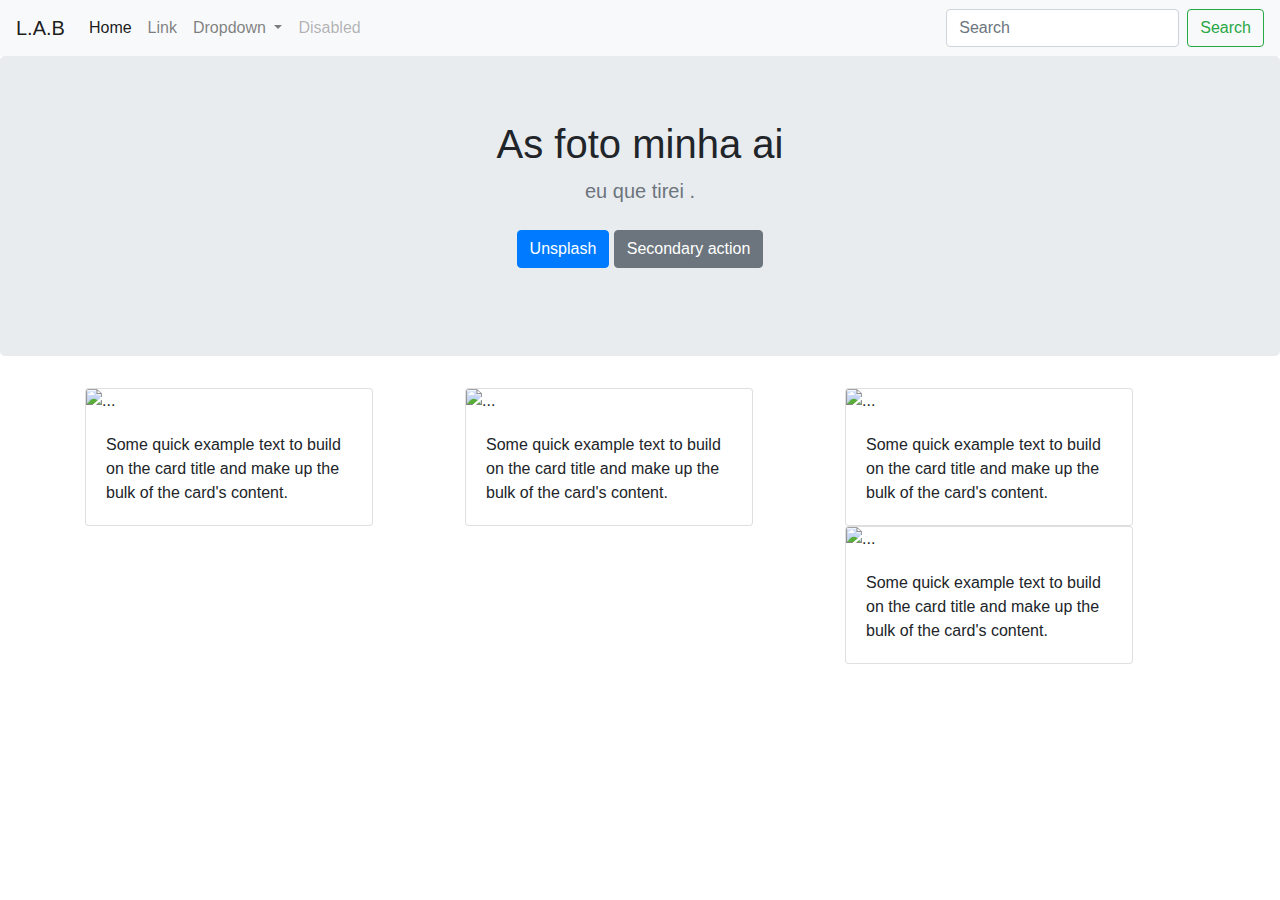
==== minicurso html-css-js/site fotos.html @ 7c4a962d "Add files via upload" ====
<!DOCTYPE html>
<html lang="pt-br">
<head>
    <link rel="stylesheet" href="https://stackpath.bootstrapcdn.com/bootstrap/4.3.1/css/bootstrap.min.css" integrity="sha384-ggOyR0iXCbMQv3Xipma34MD+dH/1fQ784/j6cY/iJTQUOhcWr7x9JvoRxT2MZw1T" crossorigin="anonymous">
    <meta charset="UTF-8">
    <meta name="viewport" content="width=device-width, initial-scale=1.0">
    <meta http-equiv="X-UA-Compatible" content="ie=edge">
    <title>Document</title>
</head>
<body>
    <nav class="navbar navbar-expand-lg navbar-light bg-light">
        <a class="navbar-brand" href="#">L.A.B</a>
        <button class="navbar-toggler" type="button" data-toggle="collapse" data-target="#navbarSupportedContent" aria-controls="navbarSupportedContent" aria-expanded="false" aria-label="Toggle navigation">
            <span class="navbar-toggler-icon"></span>
        </button>
        
        <div class="collapse navbar-collapse" id="navbarSupportedContent">
            <ul class="navbar-nav mr-auto">
                <li class="nav-item active">
                    <a class="nav-link" href="#">Home <span class="sr-only">(current)</span></a>
                </li>
                <li class="nav-item">
                    <a class="nav-link" href="#">Link</a>
                </li>
                <li class="nav-item dropdown">
                    <a class="nav-link dropdown-toggle" href="#" id="navbarDropdown" role="button" data-toggle="dropdown" aria-haspopup="true" aria-expanded="false">
                        Dropdown
                    </a>
                    <div class="dropdown-menu" aria-labelledby="navbarDropdown">
                        <a class="dropdown-item" href="#">Action</a>
                        <a class="dropdown-item" href="#">Another action</a>
                        <div class="dropdown-divider"></div>
                        <a class="dropdown-item" href="#">Something else here</a>
                    </div>
                </li>
                <li class="nav-item">
                    <a class="nav-link disabled" href="#" tabindex="-1" aria-disabled="true">Disabled</a>
                </li>
            </ul>
            <form class="form-inline my-2 my-lg-0">
            <input class="form-control mr-sm-2" type="search" placeholder="Search" aria-label="Search">
            <button class="btn btn-outline-success my-2 my-sm-0" type="submit">Search</button>
            </form>
        </div>
    </nav>
    <section class="jumbotron text-center">
        <div class="container">
            <h1 class="jumbotron-heading">As foto minha ai</h1>
            <p class="lead text-muted">eu que tirei .</p>
            <p>
            <a href="https://unsplash.com/@eliabevces" class="btn btn-primary my-2">Unsplash</a>
            <a href="#" class="btn btn-secondary my-2">Secondary action</a>
            </p>
        </div>
    </section>
    <div class="container">
        <div class="row">
            <div class="col-sm">
                <div class="card" style="width: 18rem;">
                    <img src="https://images.unsplash.com/photo-1531927017210-f6f20d31e1e7?ixlib=rb-1.2.1&ixid=eyJhcHBfaWQiOjEyMDd9&auto=format&fit=crop&w=634&q=80" class="card-img-top" alt="...">
                    <div class="card-body">
                        <p class="card-text">Some quick example text to build on the card title and make up the bulk of the card's content.</p>
                    </div>
                </div>
            </div>
            <div class="col-sm">
                <div class="card" style="width: 18rem;">
                    <img src="https://images.unsplash.com/photo-1557879327-e438c1ce4ec4?ixlib=rb-1.2.1&ixid=eyJhcHBfaWQiOjEyMDd9&auto=format&fit=crop&w=634&q=80" class="card-img-top" alt="...">
                    <div class="card-body">
                        <p class="card-text">Some quick example text to build on the card title and make up the bulk of the card's content.</p>
                    </div>
                </div>
            </div>
            <div class="col-sm">
                <div class="card" style="width: 18rem;">
                    <img src="https://images.unsplash.com/photo-1529007196863-d07650a3f0ea?ixlib=rb-1.2.1&ixid=eyJhcHBfaWQiOjEyMDd9&auto=format&fit=crop&w=1350&q=80" class="card-img-top" alt="...">
                    <div class="card-body">
                        <p class="card-text">Some quick example text to build on the card title and make up the bulk of the card's content.</p>
                    </div>
                </div>
                <div class="card" style="width: 18rem;">
                        <img src="https://images.unsplash.com/photo-1551806790-7b0bacff92fb?ixlib=rb-1.2.1&ixid=eyJhcHBfaWQiOjEyMDd9&auto=format&fit=crop&w=1350&q=80" class="card-img-top" alt="...">
                        <div class="card-body">
                            <p class="card-text">Some quick example text to build on the card title and make up the bulk of the card's content.</p>
                        </div>
                </div>
            </div>
        </div>
    </div>
</body>
</html>
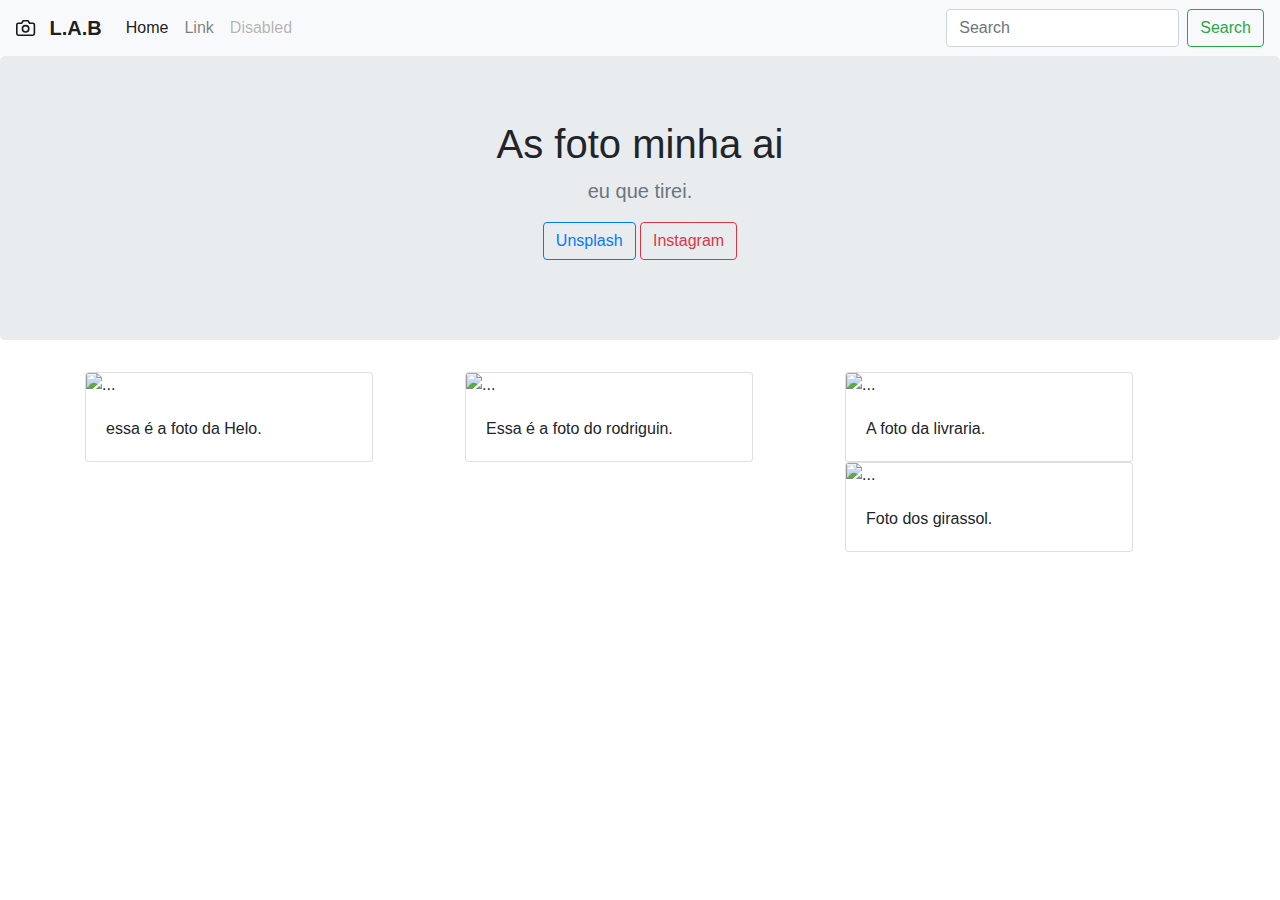
==== commit d77b0871: "Add files via upload" ====
--- a/minicurso html-css-js/site fotos.html
+++ b/minicurso html-css-js/site fotos.html
@@ -9,7 +9,10 @@
 </head>
 <body>
     <nav class="navbar navbar-expand-lg navbar-light bg-light">
-        <a class="navbar-brand" href="#">L.A.B</a>
+
+        <a class="navbar-brand" href="#"><svg xmlns="http://www.w3.org/2000/svg" width="20" height="20" fill="none" stroke="currentColor" stroke-linecap="round" stroke-linejoin="round" stroke-width="2" aria-hidden="true" class="mr-2" viewBox="0 2 25 25" focusable="false"><path d="M23 19a2 2 0 0 1-2 2H3a2 2 0 0 1-2-2V8a2 2 0 0 1 2-2h4l2-3h6l2 3h4a2 2 0 0 1 2 2z"/><circle cx="12" cy="13" r="4"/></svg>
+            <strong>L.A.B</strong> 
+        </a>
         <button class="navbar-toggler" type="button" data-toggle="collapse" data-target="#navbarSupportedContent" aria-controls="navbarSupportedContent" aria-expanded="false" aria-label="Toggle navigation">
             <span class="navbar-toggler-icon"></span>
         </button>
@@ -22,17 +25,7 @@
                 <li class="nav-item">
                     <a class="nav-link" href="#">Link</a>
                 </li>
-                <li class="nav-item dropdown">
-                    <a class="nav-link dropdown-toggle" href="#" id="navbarDropdown" role="button" data-toggle="dropdown" aria-haspopup="true" aria-expanded="false">
-                        Dropdown
-                    </a>
-                    <div class="dropdown-menu" aria-labelledby="navbarDropdown">
-                        <a class="dropdown-item" href="#">Action</a>
-                        <a class="dropdown-item" href="#">Another action</a>
-                        <div class="dropdown-divider"></div>
-                        <a class="dropdown-item" href="#">Something else here</a>
-                    </div>
-                </li>
+               
                 <li class="nav-item">
                     <a class="nav-link disabled" href="#" tabindex="-1" aria-disabled="true">Disabled</a>
                 </li>
@@ -43,23 +36,27 @@
             </form>
         </div>
     </nav>
+
+    
     <section class="jumbotron text-center">
         <div class="container">
             <h1 class="jumbotron-heading">As foto minha ai</h1>
-            <p class="lead text-muted">eu que tirei .</p>
+            <p class="lead text-muted">eu que tirei.</p>
             <p>
-            <a href="https://unsplash.com/@eliabevces" class="btn btn-primary my-2">Unsplash</a>
-            <a href="#" class="btn btn-secondary my-2">Secondary action</a>
+            <a href="https://unsplash.com/@eliabevces" class="btn btn-outline-primary" target="_blank">Unsplash</a>
+            <a href="https://www.instagram.com/lab_photographs/" class="btn btn-outline-danger" target="_blank">Instagram</a>
             </p>
         </div>
     </section>
+
+    
     <div class="container">
         <div class="row">
             <div class="col-sm">
                 <div class="card" style="width: 18rem;">
                     <img src="https://images.unsplash.com/photo-1531927017210-f6f20d31e1e7?ixlib=rb-1.2.1&ixid=eyJhcHBfaWQiOjEyMDd9&auto=format&fit=crop&w=634&q=80" class="card-img-top" alt="...">
                     <div class="card-body">
-                        <p class="card-text">Some quick example text to build on the card title and make up the bulk of the card's content.</p>
+                        <p class="card-text">essa é a foto da Helo.</p>
                     </div>
                 </div>
             </div>
@@ -67,7 +64,7 @@
                 <div class="card" style="width: 18rem;">
                     <img src="https://images.unsplash.com/photo-1557879327-e438c1ce4ec4?ixlib=rb-1.2.1&ixid=eyJhcHBfaWQiOjEyMDd9&auto=format&fit=crop&w=634&q=80" class="card-img-top" alt="...">
                     <div class="card-body">
-                        <p class="card-text">Some quick example text to build on the card title and make up the bulk of the card's content.</p>
+                        <p class="card-text">Essa é a foto do rodriguin.</p>
                     </div>
                 </div>
             </div>
@@ -75,13 +72,13 @@
                 <div class="card" style="width: 18rem;">
                     <img src="https://images.unsplash.com/photo-1529007196863-d07650a3f0ea?ixlib=rb-1.2.1&ixid=eyJhcHBfaWQiOjEyMDd9&auto=format&fit=crop&w=1350&q=80" class="card-img-top" alt="...">
                     <div class="card-body">
-                        <p class="card-text">Some quick example text to build on the card title and make up the bulk of the card's content.</p>
+                        <p class="card-text">A foto da livraria.</p>
                     </div>
                 </div>
                 <div class="card" style="width: 18rem;">
                         <img src="https://images.unsplash.com/photo-1551806790-7b0bacff92fb?ixlib=rb-1.2.1&ixid=eyJhcHBfaWQiOjEyMDd9&auto=format&fit=crop&w=1350&q=80" class="card-img-top" alt="...">
                         <div class="card-body">
-                            <p class="card-text">Some quick example text to build on the card title and make up the bulk of the card's content.</p>
+                            <p class="card-text">Foto dos girassol.</p>
                         </div>
                 </div>
             </div>
